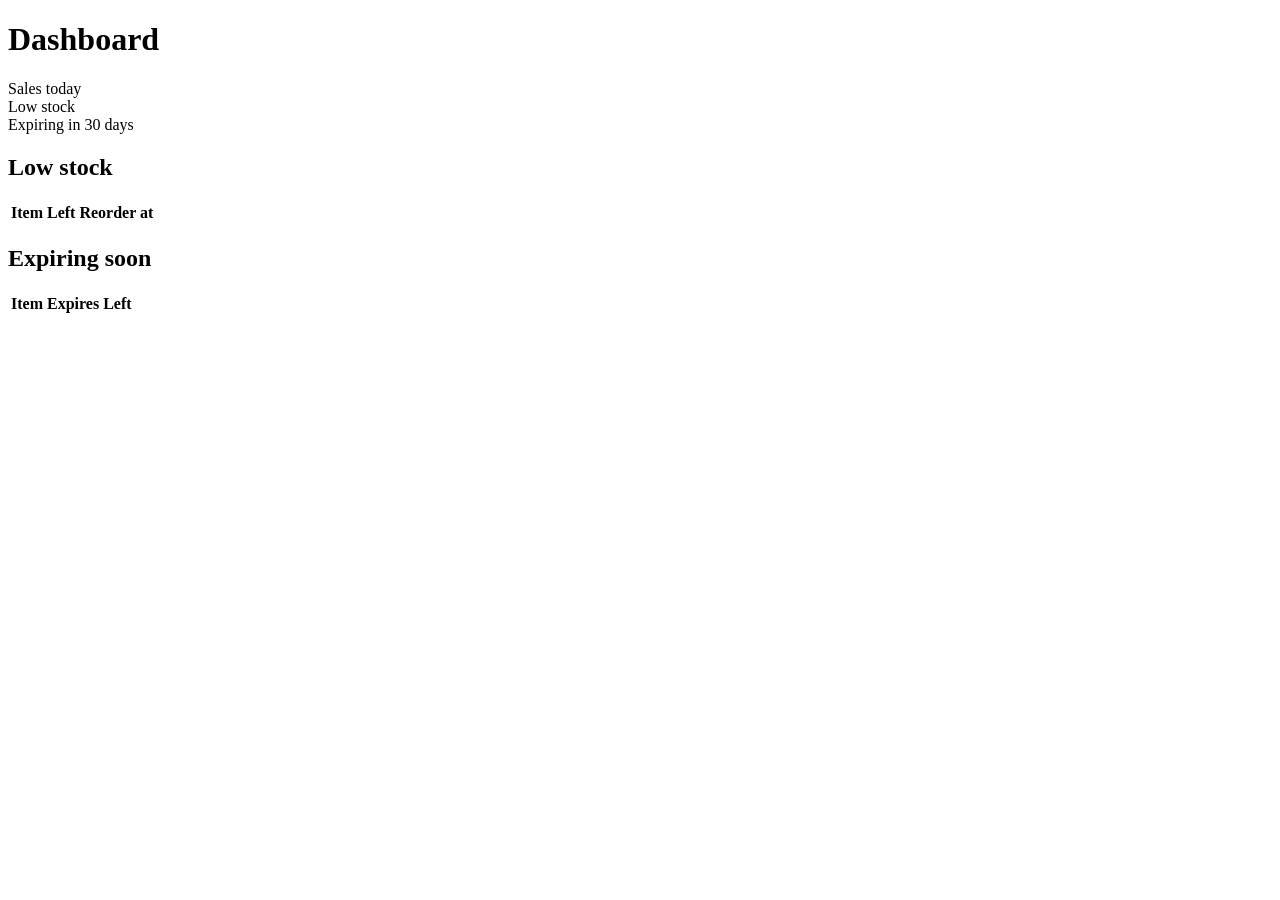
==== dashboard.html @ 8ee6e0dc "2/3 Merged" ====
<!DOCTYPE html>
<html lang="en">
  <head>
    <meta charset="utf-8">
    <meta name="viewport" content="width=device-width, initial-scale=1">
    <link rel="stylesheet" href="css/style.css">
    <title>Dashboard · Mini-mart</title>
  </head>
  <body>
    <!-- Menu (filled in by app.js) -->
    <nav class="nav" id="nav"></nav>
    <main class="page">
      <div class="hdr">
        <h1>Dashboard</h1>
        <div class="acts" id="quick-buttons"></div>
      </div>
      <!-- Number cards -->
      <div class="grid3">
        <div class="card">
          <div class="lbl">Sales today</div>
          <div class="big" id="sales-today"></div>
        </div>
        <div class="card">
          <div class="lbl">Low stock</div>
          <div class="big" id="low-count"></div>
        </div>
        <div class="card">
          <div class="lbl">Expiring in 30 days</div>
          <div class="big" id="expiring-count"></div>
        </div>
      </div>
      <!-- Two tables -->
      <div class="cols">
        <section>
          <h2>Low stock</h2>
          <div class="wrap">
            <table class="t">
              <thead>
                <tr>
                  <th>Item</th>
                  <th>Left</th>
                  <th>Reorder at</th>
                </tr>
              </thead>
              <tbody id="low-rows"></tbody>
            </table>
          </div>
        </section>
        <section>
          <h2>Expiring soon</h2>
          <div class="wrap">
            <table class="t">
              <thead>
                <tr>
                  <th>Item</th>
                  <th>Expires</th>
                  <th>Left</th>
                </tr>
              </thead>
              <tbody id="expiring-rows"></tbody>
            </table>
          </div>
        </section>
      </div>
    </main>
    <!-- Scripts -->
    <script src="js/data.js"></script>
    <script src="js/app.js"></script>
    <script src="js/dashboard.js"></script>
  </body>
</html>
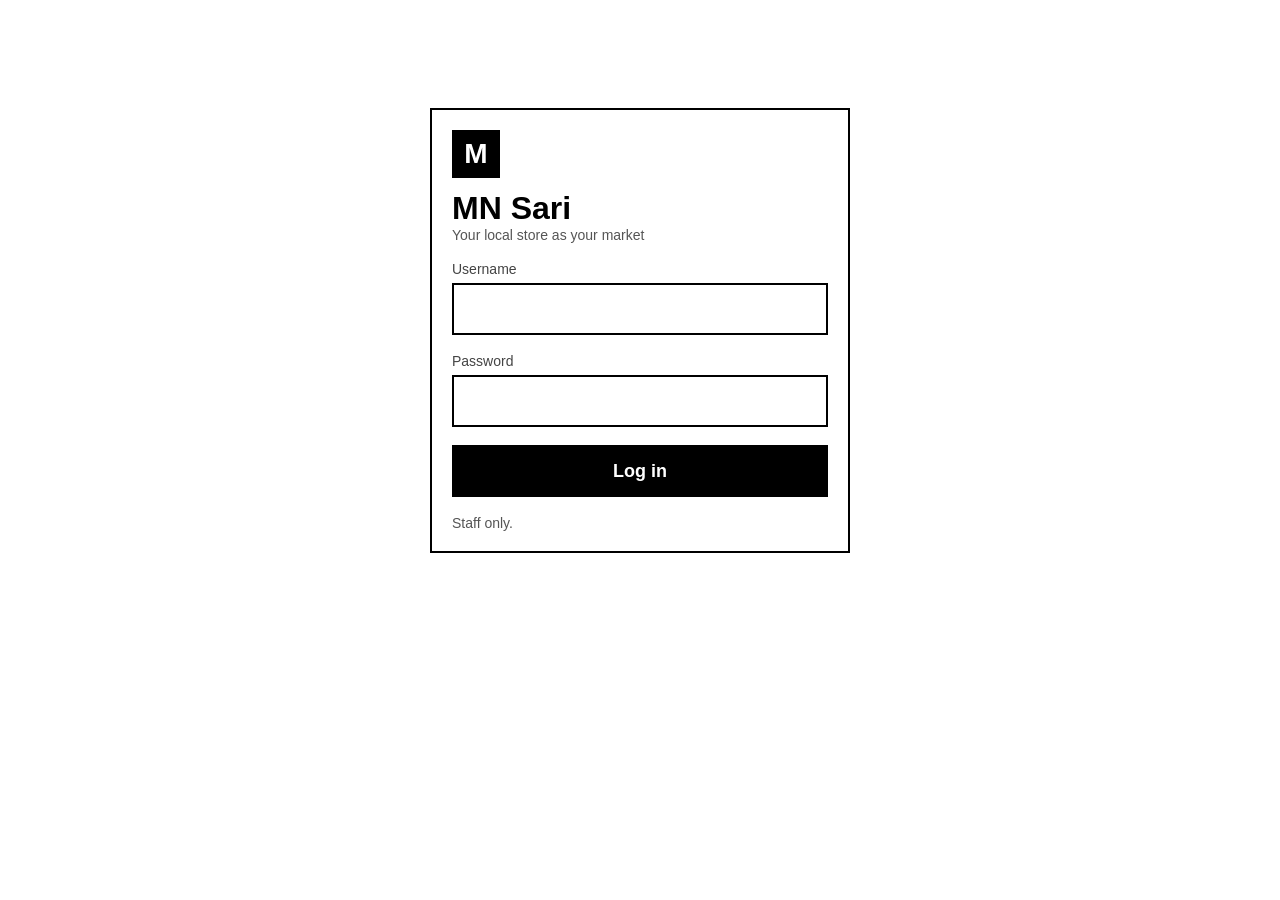
==== commit 5ef3ca39: "Merged ALL" ====
--- a/dashboard.html
+++ b/dashboard.html
@@ -11,7 +11,10 @@
     <nav class="nav" id="nav"></nav>
     <main class="page">
       <div class="hdr">
-        <h1>Dashboard</h1>
+        <div>
+          <h1>Dashboard</h1>
+          <p class="sub" id="greeting"></p>
+        </div>
         <div class="acts" id="quick-buttons"></div>
       </div>
       <!-- Number cards -->
--- a/css/style.css
+++ b/css/style.css
@@ -0,0 +1,430 @@
+/* Black and white styles for every page */
+
+* {
+  box-sizing: border-box;
+}
+
+body {
+  margin: 0;
+  font-family: Helvetica,Arial,sans-serif;
+  color: #000;
+  background: #fff;
+  font-size: 17px;
+}
+
+a {
+  color: #000;
+}
+
+/* Menu bar */
+.nav {
+  display: flex;
+  align-items: center;
+  gap: 24px;
+  padding: 0 32px;
+  min-height: 64px;
+  border-bottom: 2px solid #000;
+  overflow-x: auto;
+  white-space: nowrap;
+}
+
+.nav a {
+  text-decoration: none;
+  padding: 21px 0;
+  font-size: 16px;
+}
+
+.nav a.on {
+  font-weight: 700;
+  border-bottom: 4px solid #000;
+}
+
+.nav .who {
+  margin-left: auto;
+  font-size: 15px;
+}
+
+.nav .who a {
+  margin-left: 10px;
+  text-decoration: underline;
+  padding: 0;
+}
+
+/* Page layout */
+.page {
+  max-width: 1200px;
+  margin: 0 auto;
+  padding: 32px 24px;
+  display: flex;
+  flex-direction: column;
+  gap: 28px;
+}
+
+.hdr {
+  display: flex;
+  justify-content: space-between;
+  align-items: center;
+  gap: 12px;
+  flex-wrap: wrap;
+}
+
+.hdr .acts {
+  display: flex;
+  gap: 12px;
+}
+
+h1 {
+  margin: 0;
+  font-size: 32px;
+}
+
+h2 {
+  margin: 0 0 12px;
+  font-size: 20px;
+}
+
+/* Buttons */
+.btn,
+.btn2 {
+  display: inline-flex;
+  align-items: center;
+  justify-content: center;
+  min-height: 52px;
+  padding: 0 24px;
+  font-size: 18px;
+  font-weight: 700;
+  border: 2px solid #000;
+  cursor: pointer;
+  text-decoration: none;
+  font-family: inherit;
+}
+
+.btn {
+  background: #000;
+  color: #fff;
+}
+
+.btn2 {
+  background: #fff;
+  color: #000;
+}
+
+.btn:focus-visible,
+.btn2:focus-visible,
+.in:focus-visible,
+a:focus-visible {
+  outline: 3px solid #000;
+  outline-offset: 3px;
+}
+
+/* Form fields */
+.in {
+  width: 100%;
+  min-height: 52px;
+  font-size: 18px;
+  padding: 0 14px;
+  border: 2px solid #000;
+  background: #fff;
+  font-family: inherit;
+}
+
+.lbl {
+  display: block;
+  font-size: 14px;
+  color: #444;
+  margin-bottom: 6px;
+}
+
+/* Cards and grids */
+.grid3 {
+  display: grid;
+  grid-template-columns: repeat(3,1fr);
+  gap: 20px;
+}
+
+.cols {
+  display: grid;
+  grid-template-columns: 1fr 1fr;
+  gap: 28px;
+}
+
+.card {
+  border: 2px solid #000;
+  padding: 20px;
+}
+
+.big {
+  font-size: 44px;
+  font-weight: 700;
+  margin-top: 6px;
+}
+
+.wrap {
+  overflow-x: auto;
+}
+
+/* Tables */
+.t {
+  width: 100%;
+  border-collapse: collapse;
+}
+
+.t th {
+  text-align: left;
+  border-bottom: 2px solid #000;
+  padding: 12px 8px;
+  font-size: 14px;
+}
+
+.t td {
+  padding: 14px 8px;
+  border-bottom: 1px solid #bbb;
+}
+
+/* Status badges */
+.b {
+  display: inline-block;
+  padding: 3px 10px;
+  border: 2px solid #000;
+  font-size: 13px;
+  font-weight: 700;
+}
+
+.low {
+  border-style: dashed;
+}
+
+.out {
+  background: #000;
+  color: #fff;
+}
+
+.ok {
+  border-color: #888;
+  color: #555;
+  font-weight: 400;
+}
+
+.empty {
+  padding: 20px 8px;
+  color: #555;
+}
+
+/* Login page */
+.login {
+  display: flex;
+  justify-content: center;
+  padding: 12vh 16px;
+}
+
+.login .card {
+  width: 100%;
+  max-width: 420px;
+  display: flex;
+  flex-direction: column;
+  gap: 18px;
+}
+
+.err {
+  color: #000;
+  font-weight: 700;
+  border: 2px solid #000;
+  padding: 10px;
+  display: none;
+}
+
+.note {
+  font-size: 14px;
+  color: #555;
+}
+
+/* Extra pieces for other pages */
+.btn-sm {
+  min-height: 40px;
+  padding: 0 16px;
+  font-size: 15px;
+}
+
+.btn-block {
+  width: 100%;
+}
+
+.right {
+  text-align: right;
+}
+
+.mb {
+  margin-bottom: 18px;
+}
+
+.sales-layout {
+  display: grid;
+  grid-template-columns: 1.35fr 1fr;
+  gap: 28px;
+  align-items: start;
+}
+
+.cart-row {
+  display: flex;
+  justify-content: space-between;
+  align-items: center;
+  gap: 12px;
+  padding: 12px 0;
+  border-bottom: 1px solid #bbb;
+}
+
+.cart-row-name {
+  cursor: pointer;
+}
+
+.cart-total-row {
+  display: flex;
+  justify-content: space-between;
+  align-items: center;
+  padding: 18px 0;
+  font-size: 24px;
+  font-weight: 700;
+}
+
+.cart-actions {
+  display: flex;
+  flex-direction: column;
+  gap: 10px;
+}
+
+.form-row {
+  display: grid;
+  grid-template-columns: repeat(3,1fr);
+  gap: 16px;
+  margin-bottom: 16px;
+}
+
+.form-row.end {
+  align-items: end;
+  margin-bottom: 0;
+}
+
+.field {
+  margin-bottom: 14px;
+}
+
+.status-msg {
+  margin-top: 12px;
+  font-size: 15px;
+  font-weight: 700;
+  min-height: 1.4em;
+}
+
+.tabs {
+  display: flex;
+  gap: 10px;
+  flex-wrap: wrap;
+}
+
+/* Store look: logo and greeting */
+
+.brand {
+  display: flex;
+  align-items: center;
+  gap: 10px;
+  font-size: 20px;
+}
+
+.logo {
+  display: inline-flex;
+  align-items: center;
+  justify-content: center;
+  width: 36px;
+  height: 36px;
+  background: #000;
+  color: #fff;
+  font-size: 20px;
+  font-weight: 700;
+}
+
+.login .logo {
+  width: 48px;
+  height: 48px;
+  margin-bottom: 12px;
+  font-size: 28px;
+}
+
+.sub {
+  margin: 6px 0 0;
+  color: #444;
+}
+
+/* Phones */
+@media (max-width: 800px) {
+  .grid3,
+  .cols,
+  .sales-layout,
+  .form-row {
+    grid-template-columns: 1fr;
+  }
+
+  .nav {
+    gap: 18px;
+    padding: 0 16px;
+  }
+
+  .page {
+    padding: 20px 16px;
+    gap: 22px;
+  }
+
+  h1 {
+    font-size: 28px;
+  }
+
+  .big {
+    font-size: 36px;
+  }
+
+  .card {
+    padding: 16px;
+  }
+
+  .hdr .acts {
+    width: 100%;
+  }
+
+  .hdr .acts .btn,
+  .hdr .acts .btn2 {
+    flex: 1;
+  }
+
+  .t th,
+  .t td {
+    padding: 10px 6px;
+  }
+
+  .t td {
+    font-size: 16px;
+  }
+
+  .wide {
+    min-width: 640px;
+  }
+
+  .cart-total-row {
+    font-size: 22px;
+  }
+
+  .login {
+    padding-top: 6vh;
+  }
+
+  input,
+  select,
+  textarea {
+    font-size: 16px !important;
+  }
+}
+
+/* Printing (for the reorder list): hide the menu */
+@media print {
+  .nav {
+    display: none;
+  }
+}
